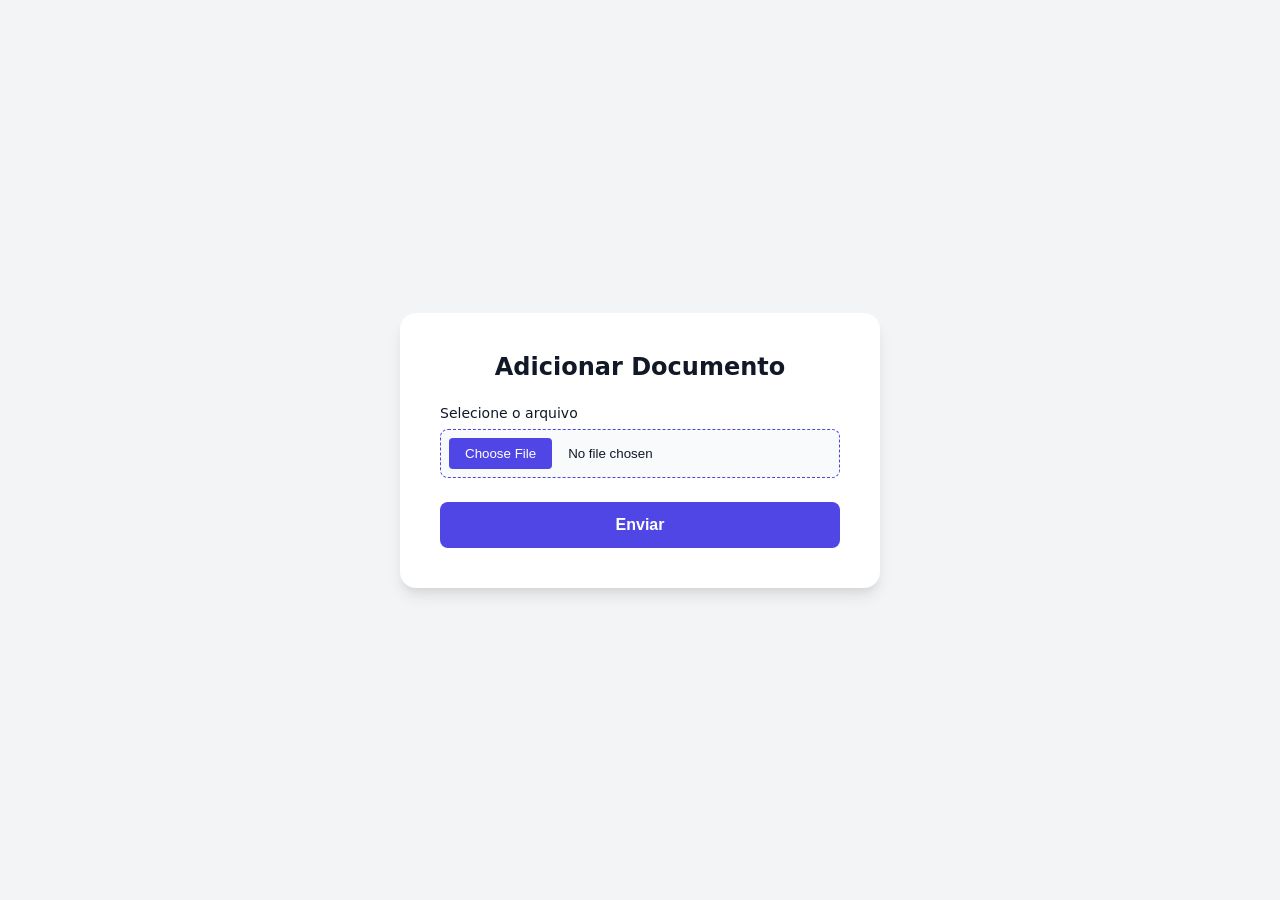
==== app/templates/teste2.html @ d253794b "final" ====
<!DOCTYPE html>
<html lang="pt-BR">
<head>
    <meta charset="UTF-8">
    <meta name="viewport" content="width=device-width, initial-scale=1.0">
    <title>Adicionar Documento</title>
    <style>
        :root {
            --primary: #4F46E5;
            --primary-hover: #4338CA;
            --bg: #F3F4F6;
            --surface: #FFFFFF;
            --text-main: #111827;
            --border: #E5E7EB;
        }

        body {
            font-family: 'Segoe UI', system-ui, -apple-system, sans-serif;
            background-color: var(--bg);
            color: var(--text-main);
            display: flex;
            justify-content: center;
            align-items: center;
            min-height: 100vh;
            margin: 0;
        }

        .container {
            background-color: var(--surface);
            padding: 2.5rem;
            border-radius: 1rem;
            box-shadow: 0 10px 15px -3px rgba(0, 0, 0, 0.1), 0 4px 6px -2px rgba(0, 0, 0, 0.05);
            width: 100%;
            max-width: 400px;
        }

        h1 {
            font-size: 1.5rem;
            font-weight: 600;
            margin-top: 0;
            margin-bottom: 1.5rem;
            text-align: center;
        }

        .form-group {
            margin-bottom: 1.5rem;
            display: flex;
            flex-direction: column;
            gap: 0.5rem;
        }

        label {
            font-size: 0.875rem;
            font-weight: 500;
        }

        input[type="file"] {
            width: 100%;
            padding: 0.5rem;
            border: 1px dashed var(--primary);
            border-radius: 0.5rem;
            background-color: #F8FAFC;
            cursor: pointer;
            box-sizing: border-box;
        }
        
        input[type="file"]::file-selector-button {
            background-color: var(--primary);
            color: white;
            border: none;
            padding: 0.5rem 1rem;
            border-radius: 0.25rem;
            cursor: pointer;
            margin-right: 1rem;
            font-weight: 500;
            transition: background-color 0.2s;
        }

        input[type="file"]::file-selector-button:hover {
            background-color: var(--primary-hover);
        }

        button.btn-submit {
            width: 100%;
            background-color: var(--primary);
            color: white;
            border: none;
            padding: 0.875rem 1.5rem;
            border-radius: 0.5rem;
            font-size: 1rem;
            font-weight: 600;
            cursor: pointer;
            transition: background-color 0.2s ease;
        }

        button.btn-submit:hover {
            background-color: var(--primary-hover);
        }
    </style>
</head>
<body>
    <div class="container">
        <h1>Adicionar Documento</h1>
        <form action="teste3.html" onsubmit="event.preventDefault();">
            <div class="form-group">
                <label for="documents">Selecione o arquivo</label>
                <input type="file" id="documents">
            </div>
            <button type="button" class="btn-submit" onclick="enviarFormulario()">Enviar</button>
        </form>
    </div>
    <script src="script.js"></script>
</body>
</html>
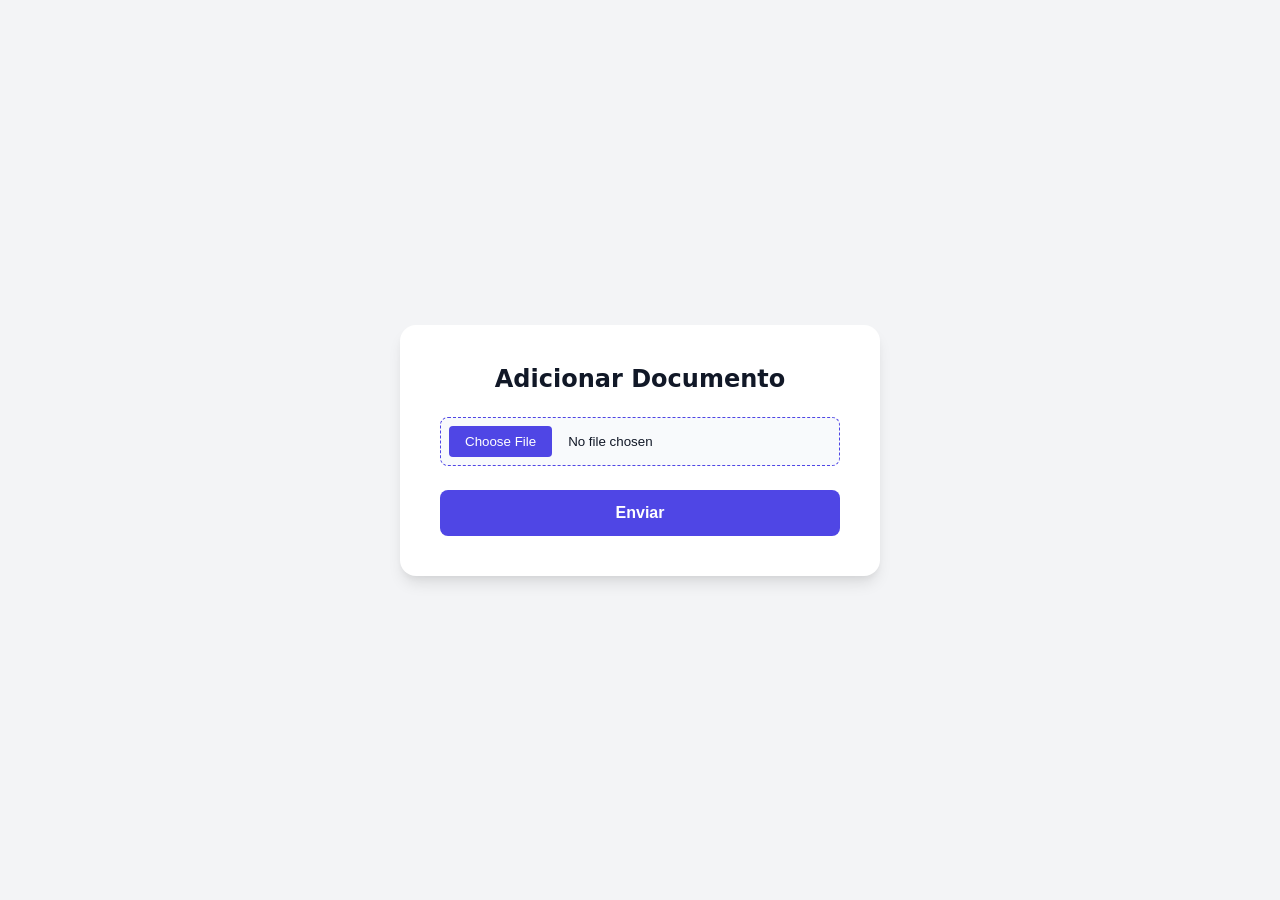
==== commit ce48e18a: "frontend" ====
--- a/app/templates/teste2.html
+++ b/app/templates/teste2.html
@@ -103,12 +103,13 @@
         <h1>Adicionar Documento</h1>
         <form action="teste3.html" onsubmit="event.preventDefault();">
             <div class="form-group">
-                <label for="documents">Selecione o arquivo</label>
+                
                 <input type="file" id="documents">
             </div>
             <button type="button" class="btn-submit" onclick="enviarFormulario()">Enviar</button>
+           
         </form>
     </div>
-    <script src="script.js"></script>
+    <script src="pag2.js"></script>
 </body>
 </html>
